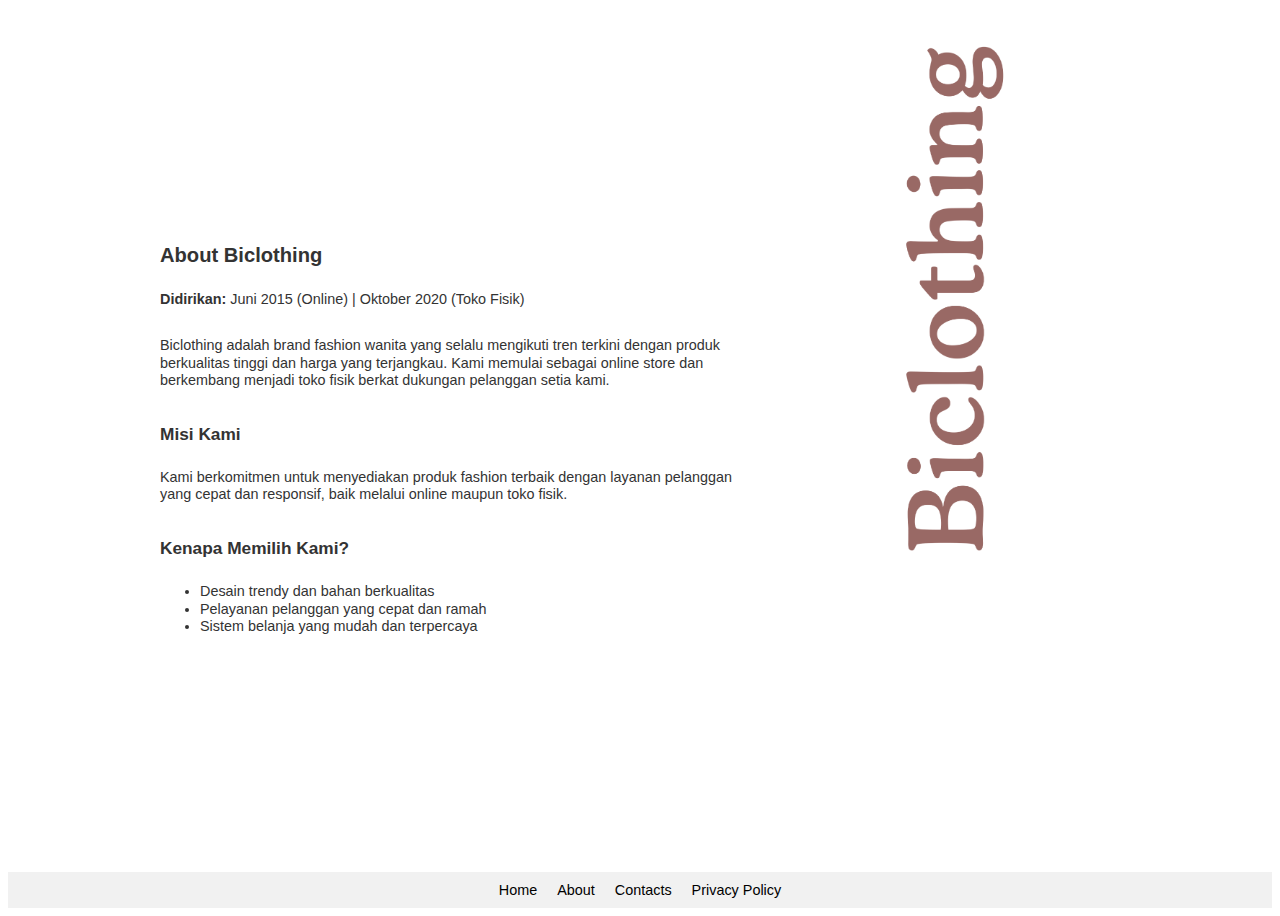
==== about/index.html @ f724bc2a "Create index.html" ====
<!DOCTYPE html>
<html lang="en">
<head>
    <meta charset="UTF-8">
    <meta name="viewport" content="width=device-width, initial-scale=1.0">
    <title>About - Biclothing</title>
    <link rel="stylesheet" href="https://cdnjs.cloudflare.com/ajax/libs/font-awesome/5.15.3/css/all.min.css">
    <link rel="stylesheet" href="../styles.css">
</head>
<body>
    <main>
        <div class="container">
            <div class="logo-section">
                <img src="../logo.png" alt="Biclothing Logo" class="logo">
            </div>
            <div class="content-section">
                <h1>About Biclothing</h1>
                <p><strong>Didirikan:</strong> Juni 2015 (Online) | Oktober 2020 (Toko Fisik)</p>
                <p>Biclothing adalah brand fashion wanita yang selalu mengikuti tren terkini dengan produk berkualitas tinggi dan harga yang terjangkau. Kami memulai sebagai online store dan berkembang menjadi toko fisik berkat dukungan pelanggan setia kami.</p>
                <h2>Misi Kami</h2>
                <p>Kami berkomitmen untuk menyediakan produk fashion terbaik dengan layanan pelanggan yang cepat dan responsif, baik melalui online maupun toko fisik.</p>
                <h2>Kenapa Memilih Kami?</h2>
                <ul>
                    <li>Desain trendy dan bahan berkualitas</li>
                    <li>Pelayanan pelanggan yang cepat dan ramah</li>
                    <li>Sistem belanja yang mudah dan terpercaya</li>
                </ul>
            </div>
        </div>
    </main>
    <footer>
        <a href="../">Home</a>
        <a href="../about">About</a>
        <a href="../contacts">Contacts</a>
        <a href="../privacy-policy">Privacy Policy</a>
    </footer>
</body>
</html>
---- styles.css ----
body {
    padding: 0;
    display: flex;
    flex-direction: column;
    min-height: 100vh;
    overflow-y: auto;
    font-family: sans-serif;
}

main {
    margin: auto;
    flex: 1;
    display: flex;
}

.container {
    max-width: 1000px;
    width: 100%;
    height: 100%;
    display: flex;
    flex-direction: row;
    margin: auto;
    position: relative;
}

.logo-section {
    position: fixed;
    top: 250px;
    right: 5px;
    max-width: 50%;
    height: auto;
    display: flex;
    justify-content: center;
    align-items: center;
    padding-left: 5px;
}
.social-section {
    flex: 1;
    display: flex;
    max-width: 100%;
    flex-direction: column;
    justify-content: center;
    align-items: center;
    padding: 10px;
    padding-right: 375px;
}

.social-item {
    display: flex;
    flex-direction: column;
    align-items: center;
    margin-bottom: 10px;
}

    .social-item a {
        font-size: 2em;
        color: #000;
        text-decoration: none;
    }

.text {
    font-size: 0.8em;
    font-style: italic;
    text-align: center;
    margin-top: 5px;
    color: #333;
}

.logo {
    max-width: 80%; /* Batasi lebar maksimum */
    height: auto; /* Biarkan tinggi menyesuaikan */
    width:auto;
    transform: rotate(-90deg); /* Vertikal di desktop */
    object-fit: contain; /* Pastikan gambar tidak terdistorsi */
    transition: 0.3s ease-in-out; /* Animasi perubahan ukuran */
}

.content-section {
    padding: 20px;
    max-width: 60%;
    flex: 1;
    display: flex;
    flex-direction: column;
    overflow-y: auto; /* Biarkan scroll hanya jika teks terlalu panjang */
    font-size: 0.9em; /* Ukuran font default */
    color: #333; /* Warna teks */
    margin-right: 180px; /* Beri jarak agar konten tidak tertutup logo */
}

.content-section h1 {
    font-size: 1.4em;
    margin-bottom: 10px;
}

.content-section h2 {
    font-size: 1.2em;
    margin-top: 20px;
    margin-bottom: 10px;
}

.content-section p, .content-section ul {
    line-height: 1.2em;
}

.content-section a {
    color: #0066cc;
    text-decoration: none;
}

.content-section a:hover {
    text-decoration: underline;
}

.social-icon {
    width: 1.2em; /* Sesuaikan dengan ukuran ikon Font Awesome (1.2em) */
    height: 1.2em; /* Menjaga proporsi */
    object-fit: contain; /* Memastikan gambar tidak terdistorsi */
}

footer {
    text-align: center;
    padding: 10px;
    background-color: #f1f1f1;
    height: 10%;
    display: flex;
    justify-content: center;
    align-items: center;
}

footer a {
    margin: 0 10px;
    color: #000;
    text-decoration: none;
    font-size: 0.9em;
}

@media (max-width: 768px) {
    .container {
        flex-direction: column;
        margin: 0 auto;
    }

    .logo-section {
        position: static; /* Logo tidak fixed di mobile */
        max-width: 100%;
        justify-content: center;
        padding: 10px 0;
    }

    .logo {
        transform: none; /* Horizontal di mobile */
        max-width: 80%;
        max-height: 50%;
        min-height: 15%;
        padding: 5px 0;
    }
    .social-section {
        max-width: 100%;
        padding: 10px;
    }
    .content-section {
        margin-right: 0; /* Hapus margin agar tidak ada ruang kosong */
        max-width: 100%;
    }
}
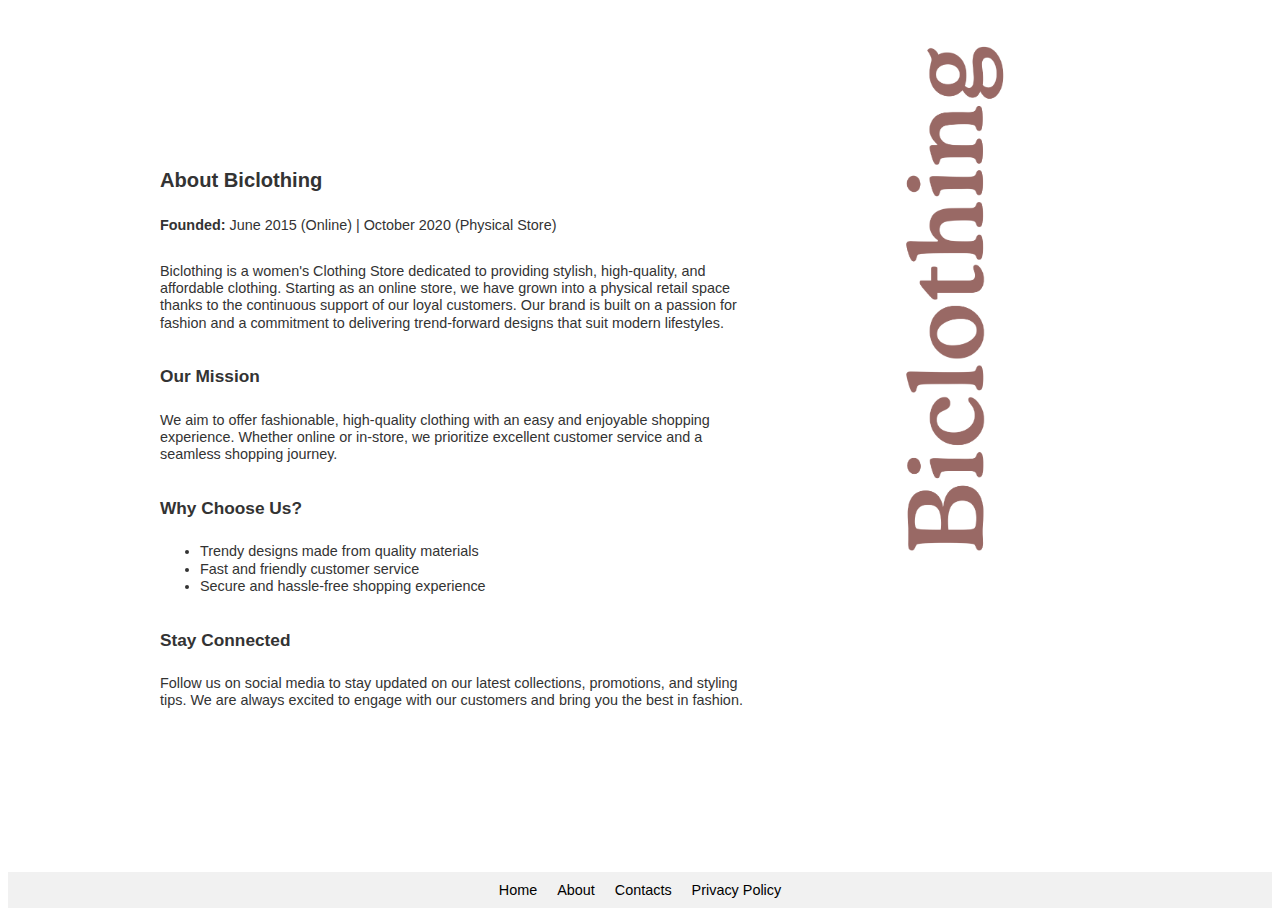
==== commit baa55a4f: "Update index.html" ====
--- a/about/index.html
+++ b/about/index.html
@@ -15,16 +15,31 @@
             </div>
             <div class="content-section">
                 <h1>About Biclothing</h1>
-                <p><strong>Didirikan:</strong> Juni 2015 (Online) | Oktober 2020 (Toko Fisik)</p>
-                <p>Biclothing adalah brand fashion wanita yang selalu mengikuti tren terkini dengan produk berkualitas tinggi dan harga yang terjangkau. Kami memulai sebagai online store dan berkembang menjadi toko fisik berkat dukungan pelanggan setia kami.</p>
-                <h2>Misi Kami</h2>
-                <p>Kami berkomitmen untuk menyediakan produk fashion terbaik dengan layanan pelanggan yang cepat dan responsif, baik melalui online maupun toko fisik.</p>
-                <h2>Kenapa Memilih Kami?</h2>
+                <p><strong>Founded:</strong> June 2015 (Online) | October 2020 (Physical Store)</p>
+                <p>
+                    Biclothing is a women's Clothing Store dedicated to providing stylish, high-quality, and affordable clothing. 
+                    Starting as an online store, we have grown into a physical retail space thanks to the continuous support of our loyal customers. 
+                    Our brand is built on a passion for fashion and a commitment to delivering trend-forward designs that suit modern lifestyles.
+                </p>
+
+                <h2>Our Mission</h2>
+                <p>
+                    We aim to offer fashionable, high-quality clothing with an easy and enjoyable shopping experience. 
+                    Whether online or in-store, we prioritize excellent customer service and a seamless shopping journey.
+                </p>
+
+                <h2>Why Choose Us?</h2>
                 <ul>
-                    <li>Desain trendy dan bahan berkualitas</li>
-                    <li>Pelayanan pelanggan yang cepat dan ramah</li>
-                    <li>Sistem belanja yang mudah dan terpercaya</li>
+                    <li>Trendy designs made from quality materials</li>
+                    <li>Fast and friendly customer service</li>
+                    <li>Secure and hassle-free shopping experience</li>
                 </ul>
+
+                <h2>Stay Connected</h2>
+                <p>
+                    Follow us on social media to stay updated on our latest collections, promotions, and styling tips. 
+                    We are always excited to engage with our customers and bring you the best in fashion.
+                </p>
             </div>
         </div>
     </main>
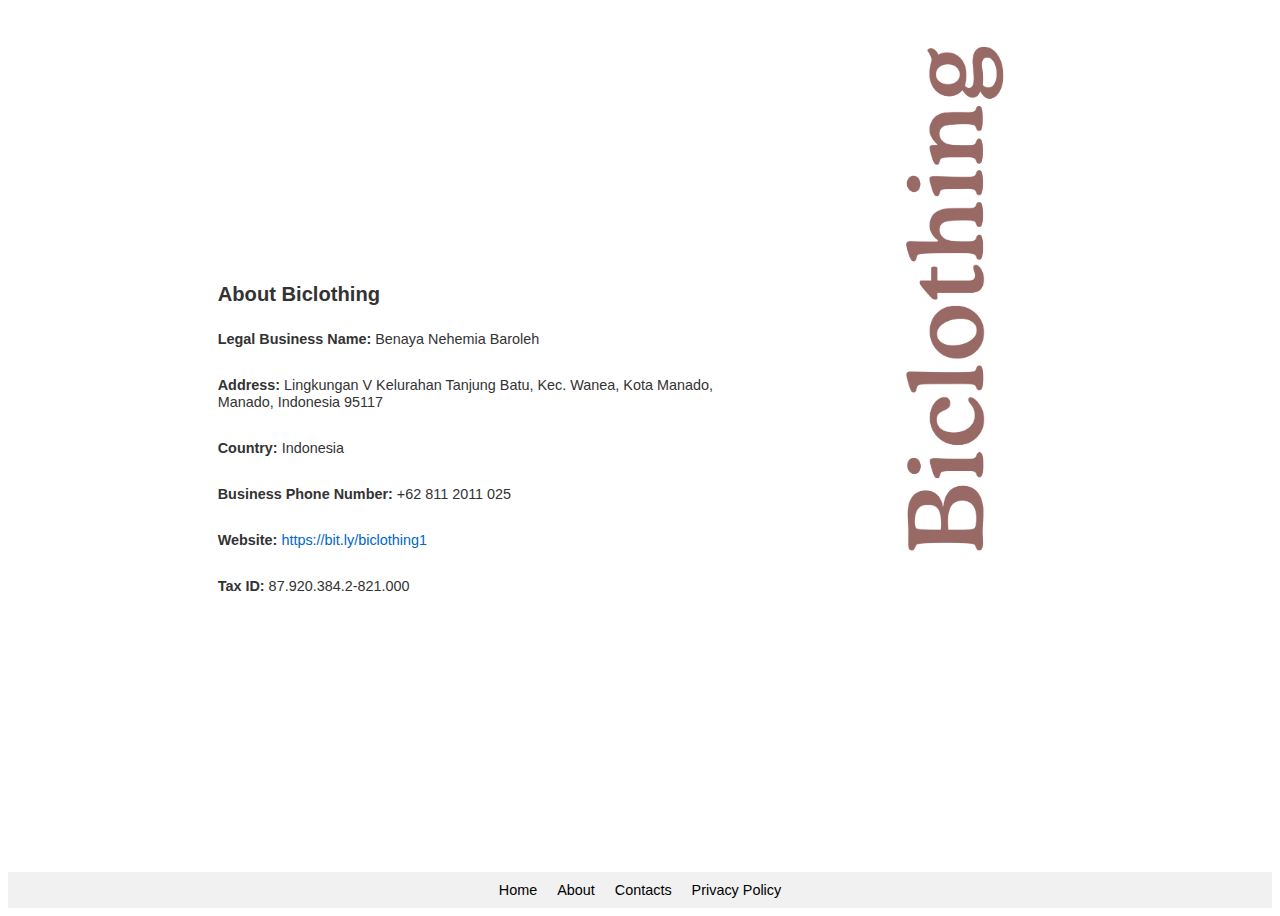
==== commit 0576b38a: "Update index.html" ====
--- a/about/index.html
+++ b/about/index.html
@@ -15,31 +15,12 @@
             </div>
             <div class="content-section">
                 <h1>About Biclothing</h1>
-                <p><strong>Founded:</strong> June 2015 (Online) | October 2020 (Physical Store)</p>
-                <p>
-                    Biclothing is a women's Clothing Store dedicated to providing stylish, high-quality, and affordable clothing. 
-                    Starting as an online store, we have grown into a physical retail space thanks to the continuous support of our loyal customers. 
-                    Our brand is built on a passion for fashion and a commitment to delivering trend-forward designs that suit modern lifestyles.
-                </p>
-
-                <h2>Our Mission</h2>
-                <p>
-                    We aim to offer fashionable, high-quality clothing with an easy and enjoyable shopping experience. 
-                    Whether online or in-store, we prioritize excellent customer service and a seamless shopping journey.
-                </p>
-
-                <h2>Why Choose Us?</h2>
-                <ul>
-                    <li>Trendy designs made from quality materials</li>
-                    <li>Fast and friendly customer service</li>
-                    <li>Secure and hassle-free shopping experience</li>
-                </ul>
-
-                <h2>Stay Connected</h2>
-                <p>
-                    Follow us on social media to stay updated on our latest collections, promotions, and styling tips. 
-                    We are always excited to engage with our customers and bring you the best in fashion.
-                </p>
+                <p><strong>Legal Business Name:</strong> Benaya Nehemia Baroleh</p>
+<p><strong>Address:</strong> Lingkungan V Kelurahan Tanjung Batu, Kec. Wanea, Kota Manado, Manado, Indonesia 95117</p>
+<p><strong>Country:</strong> Indonesia</p>
+<p><strong>Business Phone Number:</strong> +62 811 2011 025</p>
+<p><strong>Website:</strong> <a href="https://bit.ly/biclothing1" target="_blank">https://bit.ly/biclothing1</a></p>
+<p><strong>Tax ID:</strong> 87.920.384.2-821.000</p>
             </div>
         </div>
     </main>
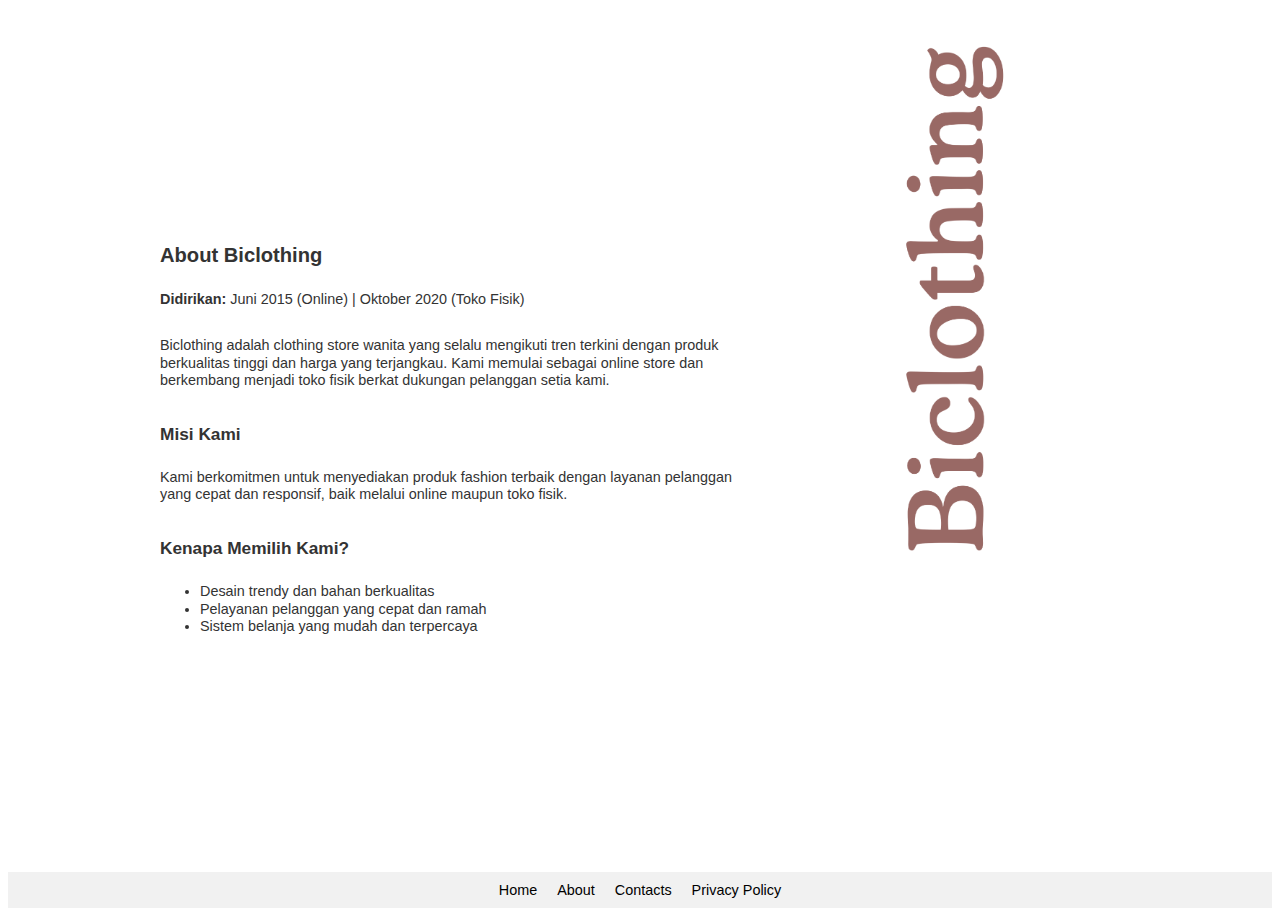
==== commit 56ccce94: "Update index.html" ====
--- a/about/index.html
+++ b/about/index.html
@@ -15,12 +15,16 @@
             </div>
             <div class="content-section">
                 <h1>About Biclothing</h1>
-                <p><strong>Legal Business Name:</strong> Benaya Nehemia Baroleh</p>
-<p><strong>Address:</strong> Lingkungan V Kelurahan Tanjung Batu, Kec. Wanea, Kota Manado, Manado, Indonesia 95117</p>
-<p><strong>Country:</strong> Indonesia</p>
-<p><strong>Business Phone Number:</strong> +62 811 2011 025</p>
-<p><strong>Website:</strong> <a href="https://bit.ly/biclothing1" target="_blank">https://bit.ly/biclothing1</a></p>
-<p><strong>Tax ID:</strong> 87.920.384.2-821.000</p>
+                <p><strong>Didirikan:</strong> Juni 2015 (Online) | Oktober 2020 (Toko Fisik)</p>
+                <p>Biclothing adalah clothing store wanita yang selalu mengikuti tren terkini dengan produk berkualitas tinggi dan harga yang terjangkau. Kami memulai sebagai online store dan berkembang menjadi toko fisik berkat dukungan pelanggan setia kami.</p>
+                <h2>Misi Kami</h2>
+                <p>Kami berkomitmen untuk menyediakan produk fashion terbaik dengan layanan pelanggan yang cepat dan responsif, baik melalui online maupun toko fisik.</p>
+                <h2>Kenapa Memilih Kami?</h2>
+                <ul>
+                    <li>Desain trendy dan bahan berkualitas</li>
+                    <li>Pelayanan pelanggan yang cepat dan ramah</li>
+                    <li>Sistem belanja yang mudah dan terpercaya</li>
+                </ul>
             </div>
         </div>
     </main>
